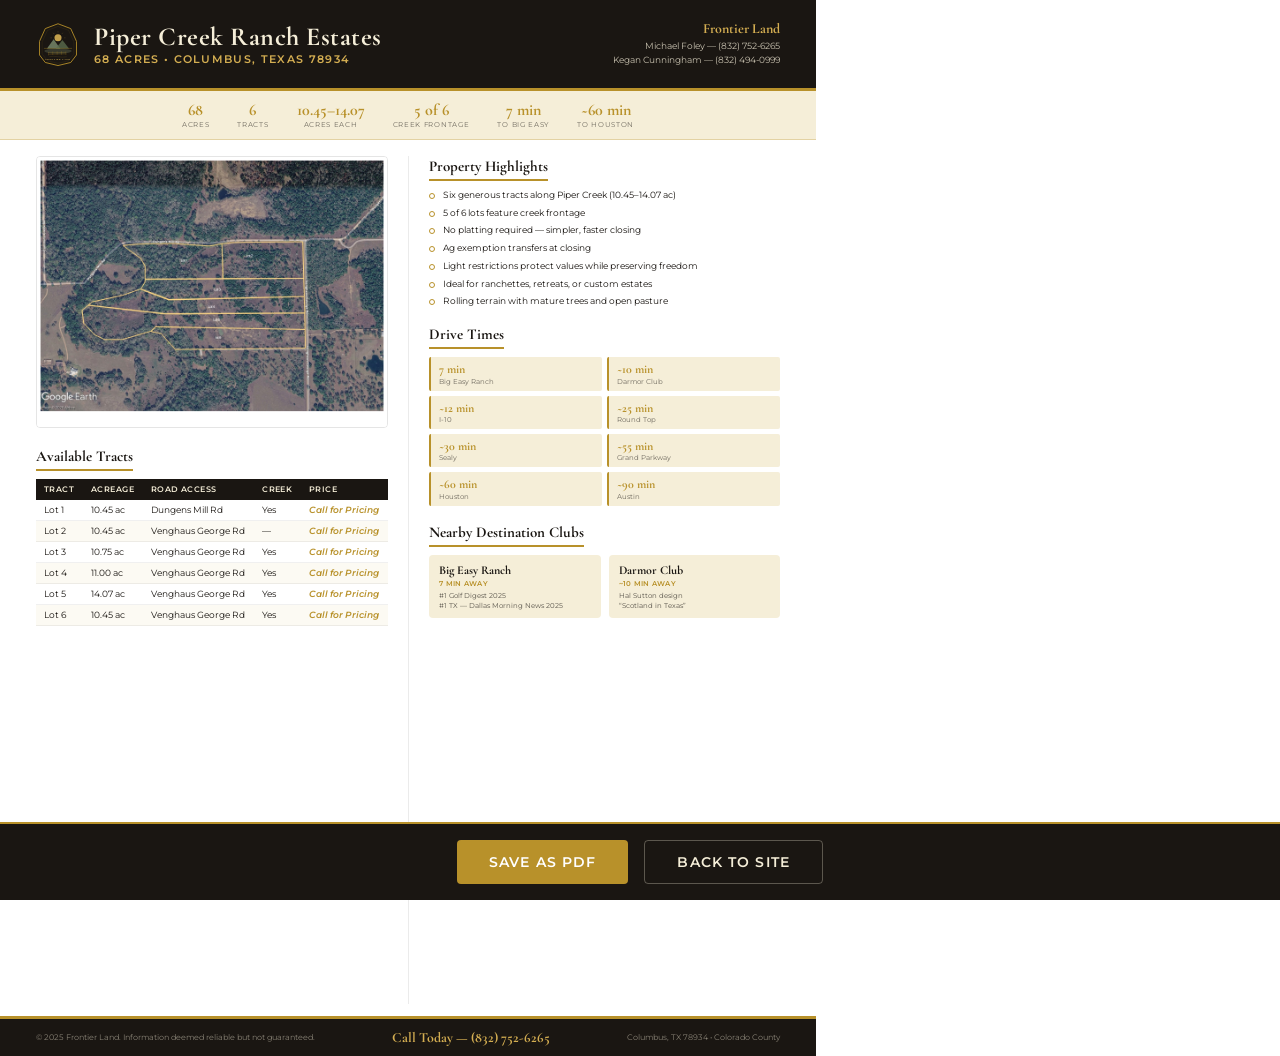
==== flyer.html @ 577f763b "Piper Creek Ranch Estates — full marketing site Single-page site with image slideshow hero, interact" ====
<!DOCTYPE html>
<html lang="en">
<head>
  <meta charset="UTF-8">
  <meta name="viewport" content="width=device-width, initial-scale=1.0">
  <title>Piper Creek Ranch Estates — Property Flyer</title>
  <link href="https://fonts.googleapis.com/css2?family=Cormorant+Garamond:wght@400;600;700&family=Montserrat:wght@400;500;600;700&display=swap" rel="stylesheet">
  <style>
    *, *::before, *::after { box-sizing: border-box; margin: 0; padding: 0; }

    :root {
      --ink: #1a1612;
      --gold: #b8912a;
      --gold-lt: #d4ae52;
      --parchment: #f5eed8;
      --sage: #7a8c6e;
    }

    @page {
      size: letter;
      margin: 0;
    }

    html, body {
      width: 8.5in;
      height: 11in;
      font-family: 'Montserrat', sans-serif;
      color: var(--ink);
      background: #fff;
      -webkit-print-color-adjust: exact !important;
      print-color-adjust: exact !important;
    }

    body {
      display: flex;
      flex-direction: column;
      padding: 0;
      overflow: hidden;
    }

    /* ── HEADER ── */
    .header {
      background: var(--ink);
      padding: 20px 36px;
      display: flex;
      align-items: center;
      justify-content: space-between;
      border-bottom: 3px solid var(--gold);
    }
    .header__brand {
      display: flex;
      align-items: center;
      gap: 14px;
    }
    .header__emblem { width: 44px; height: 44px; }
    .header__title {
      font-family: 'Cormorant Garamond', serif;
      font-size: 26px;
      font-weight: 700;
      color: var(--parchment);
      letter-spacing: 0.02em;
    }
    .header__sub {
      font-size: 11px;
      color: var(--gold-lt);
      font-weight: 600;
      letter-spacing: 0.12em;
      text-transform: uppercase;
    }
    .header__contact {
      text-align: right;
      color: var(--parchment);
    }
    .header__company {
      font-family: 'Cormorant Garamond', serif;
      font-size: 14px;
      font-weight: 700;
      color: var(--gold-lt);
      margin-bottom: 2px;
    }
    .header__person {
      font-size: 9px;
      line-height: 1.6;
      color: rgba(245,238,216,0.8);
    }

    /* ── STATS BAR ── */
    .stats {
      background: var(--parchment);
      padding: 10px 36px;
      display: flex;
      justify-content: center;
      gap: 28px;
      border-bottom: 1px solid rgba(184,145,42,0.3);
    }
    .stat {
      text-align: center;
    }
    .stat__value {
      font-family: 'Cormorant Garamond', serif;
      font-size: 16px;
      font-weight: 700;
      color: var(--gold);
      line-height: 1.2;
    }
    .stat__label {
      font-size: 7px;
      text-transform: uppercase;
      letter-spacing: 0.1em;
      color: var(--ink);
      opacity: 0.6;
    }

    /* ── MAIN CONTENT ── */
    .main {
      flex: 1;
      display: grid;
      grid-template-columns: 1fr 1fr;
      gap: 0;
      padding: 16px 36px 12px;
    }

    /* Left column */
    .left {
      padding-right: 20px;
    }

    .aerial-wrap {
      margin-bottom: 14px;
    }
    .aerial-img {
      width: 100%;
      border-radius: 4px;
      border: 1px solid rgba(0,0,0,0.1);
    }

    .section-label {
      font-family: 'Cormorant Garamond', serif;
      font-size: 15px;
      font-weight: 700;
      color: var(--ink);
      margin-bottom: 8px;
      padding-bottom: 4px;
      border-bottom: 2px solid var(--gold);
      display: inline-block;
    }

    /* Tract table */
    .tract-table {
      width: 100%;
      border-collapse: collapse;
      font-size: 8.5px;
      margin-bottom: 14px;
    }
    .tract-table thead {
      background: var(--ink);
      color: var(--parchment);
    }
    .tract-table th {
      font-weight: 600;
      font-size: 7.5px;
      text-transform: uppercase;
      letter-spacing: 0.06em;
      padding: 6px 8px;
      text-align: left;
    }
    .tract-table td {
      padding: 5px 8px;
      border-bottom: 1px solid rgba(0,0,0,0.06);
    }
    .tract-table tbody tr:nth-child(even) {
      background: rgba(245,238,216,0.3);
    }
    .price {
      color: var(--gold);
      font-weight: 600;
      font-style: italic;
    }

    /* Right column */
    .right {
      padding-left: 20px;
      border-left: 1px solid rgba(0,0,0,0.08);
    }

    /* Highlights */
    .highlights {
      margin-bottom: 16px;
    }
    .highlights ul {
      list-style: none;
      padding: 0;
    }
    .highlights li {
      position: relative;
      padding-left: 14px;
      margin-bottom: 5px;
      font-size: 8.5px;
      line-height: 1.5;
    }
    .highlights li::before {
      content: '';
      position: absolute;
      left: 0;
      top: 4px;
      width: 6px;
      height: 6px;
      border: 1.5px solid var(--gold);
      border-radius: 50%;
    }

    /* Distance grid */
    .distances {
      margin-bottom: 16px;
    }
    .dist-grid {
      display: grid;
      grid-template-columns: 1fr 1fr;
      gap: 5px;
    }
    .dist-item {
      background: var(--parchment);
      padding: 5px 8px;
      border-left: 2px solid var(--gold);
      border-radius: 2px;
    }
    .dist-value {
      font-family: 'Cormorant Garamond', serif;
      font-size: 12px;
      font-weight: 700;
      color: var(--gold);
      line-height: 1.2;
    }
    .dist-label {
      font-size: 7px;
      color: var(--ink);
      opacity: 0.6;
    }

    /* Clubs */
    .clubs {
      margin-bottom: 0;
    }
    .clubs__items {
      display: grid;
      grid-template-columns: 1fr 1fr;
      gap: 8px;
    }
    .club {
      background: var(--parchment);
      border-radius: 4px;
      padding: 8px 10px;
    }
    .club__name {
      font-family: 'Cormorant Garamond', serif;
      font-size: 12px;
      font-weight: 700;
      color: var(--ink);
      margin-bottom: 2px;
    }
    .club__detail {
      font-size: 7px;
      color: var(--gold);
      font-weight: 600;
      text-transform: uppercase;
      letter-spacing: 0.04em;
      margin-bottom: 3px;
    }
    .club__desc {
      font-size: 7px;
      color: var(--ink);
      opacity: 0.7;
      line-height: 1.4;
    }

    /* ── FOOTER ── */
    .footer {
      background: var(--ink);
      padding: 10px 36px;
      display: flex;
      justify-content: space-between;
      align-items: center;
      border-top: 3px solid var(--gold);
    }
    .footer__left {
      font-size: 7.5px;
      color: rgba(245,238,216,0.5);
    }
    .footer__right {
      font-size: 7.5px;
      color: rgba(245,238,216,0.5);
    }
    .footer__cta {
      font-family: 'Cormorant Garamond', serif;
      font-size: 14px;
      font-weight: 700;
      color: var(--gold-lt);
    }

    /* ── SCREEN-ONLY: action bar ── */
    @media screen {
      .action-bar {
        position: fixed;
        bottom: 0; left: 0; right: 0;
        background: var(--ink);
        padding: 16px 24px;
        display: flex;
        justify-content: center;
        gap: 16px;
        z-index: 100;
        border-top: 2px solid var(--gold);
      }
      .action-bar__btn {
        display: inline-flex;
        align-items: center;
        justify-content: center;
        padding: 12px 32px;
        font-family: 'Montserrat', sans-serif;
        font-weight: 600;
        font-size: 14px;
        text-transform: uppercase;
        letter-spacing: 0.08em;
        border: none;
        border-radius: 4px;
        cursor: pointer;
        text-decoration: none;
        transition: background 0.2s;
      }
      .action-bar__btn--print {
        background: var(--gold);
        color: #fff;
      }
      .action-bar__btn--print:hover { background: var(--gold-lt); }
      .action-bar__btn--back {
        background: transparent;
        color: var(--parchment);
        border: 1px solid rgba(245,238,216,0.3);
      }
      .action-bar__btn--back:hover { border-color: var(--gold); color: var(--gold-lt); }

      body { margin-bottom: 70px; }
    }

    @media print {
      .action-bar { display: none !important; }
      body { margin-bottom: 0; }
    }
  </style>
</head>
<body>

  <!-- HEADER -->
  <div class="header">
    <div class="header__brand">
      <img src="emblem.svg" alt="" class="header__emblem">
      <div>
        <div class="header__title">Piper Creek Ranch Estates</div>
        <div class="header__sub">68 Acres &bull; Columbus, Texas 78934</div>
      </div>
    </div>
    <div class="header__contact">
      <div class="header__company">Frontier Land</div>
      <div class="header__person">Michael Foley &mdash; (832) 752-6265</div>
      <div class="header__person">Kegan Cunningham &mdash; (832) 494-0999</div>
    </div>
  </div>

  <!-- STATS BAR -->
  <div class="stats">
    <div class="stat"><div class="stat__value">68</div><div class="stat__label">Acres</div></div>
    <div class="stat"><div class="stat__value">6</div><div class="stat__label">Tracts</div></div>
    <div class="stat"><div class="stat__value">10.45&ndash;14.07</div><div class="stat__label">Acres Each</div></div>
    <div class="stat"><div class="stat__value">5 of 6</div><div class="stat__label">Creek Frontage</div></div>
    <div class="stat"><div class="stat__value">7 min</div><div class="stat__label">to Big Easy</div></div>
    <div class="stat"><div class="stat__value">~60 min</div><div class="stat__label">to Houston</div></div>
  </div>

  <!-- MAIN -->
  <div class="main">

    <!-- LEFT -->
    <div class="left">
      <div class="aerial-wrap">
        <img src="lot-plan-aerial.jpg" alt="Lot plan aerial" class="aerial-img">
      </div>

      <div class="section-label">Available Tracts</div>
      <table class="tract-table">
        <thead>
          <tr>
            <th>Tract</th>
            <th>Acreage</th>
            <th>Road Access</th>
            <th>Creek</th>
            <th>Price</th>
          </tr>
        </thead>
        <tbody>
          <tr><td>Lot 1</td><td>10.45 ac</td><td>Dungens Mill Rd</td><td>Yes</td><td class="price">Call for Pricing</td></tr>
          <tr><td>Lot 2</td><td>10.45 ac</td><td>Venghaus George Rd</td><td>&mdash;</td><td class="price">Call for Pricing</td></tr>
          <tr><td>Lot 3</td><td>10.75 ac</td><td>Venghaus George Rd</td><td>Yes</td><td class="price">Call for Pricing</td></tr>
          <tr><td>Lot 4</td><td>11.00 ac</td><td>Venghaus George Rd</td><td>Yes</td><td class="price">Call for Pricing</td></tr>
          <tr><td>Lot 5</td><td>14.07 ac</td><td>Venghaus George Rd</td><td>Yes</td><td class="price">Call for Pricing</td></tr>
          <tr><td>Lot 6</td><td>10.45 ac</td><td>Venghaus George Rd</td><td>Yes</td><td class="price">Call for Pricing</td></tr>
        </tbody>
      </table>
    </div>

    <!-- RIGHT -->
    <div class="right">
      <div class="highlights">
        <div class="section-label">Property Highlights</div>
        <ul>
          <li>Six generous tracts along Piper Creek (10.45&ndash;14.07 ac)</li>
          <li>5 of 6 lots feature creek frontage</li>
          <li>No platting required &mdash; simpler, faster closing</li>
          <li>Ag exemption transfers at closing</li>
          <li>Light restrictions protect values while preserving freedom</li>
          <li>Ideal for ranchettes, retreats, or custom estates</li>
          <li>Rolling terrain with mature trees and open pasture</li>
        </ul>
      </div>

      <div class="distances">
        <div class="section-label">Drive Times</div>
        <div class="dist-grid">
          <div class="dist-item"><div class="dist-value">7 min</div><div class="dist-label">Big Easy Ranch</div></div>
          <div class="dist-item"><div class="dist-value">~10 min</div><div class="dist-label">Darmor Club</div></div>
          <div class="dist-item"><div class="dist-value">~12 min</div><div class="dist-label">I-10</div></div>
          <div class="dist-item"><div class="dist-value">~25 min</div><div class="dist-label">Round Top</div></div>
          <div class="dist-item"><div class="dist-value">~30 min</div><div class="dist-label">Sealy</div></div>
          <div class="dist-item"><div class="dist-value">~55 min</div><div class="dist-label">Grand Parkway</div></div>
          <div class="dist-item"><div class="dist-value">~60 min</div><div class="dist-label">Houston</div></div>
          <div class="dist-item"><div class="dist-value">~90 min</div><div class="dist-label">Austin</div></div>
        </div>
      </div>

      <div class="clubs">
        <div class="section-label">Nearby Destination Clubs</div>
        <div class="clubs__items">
          <div class="club">
            <div class="club__name">Big Easy Ranch</div>
            <div class="club__detail">7 min away</div>
            <div class="club__desc">#1 Golf Digest 2025<br>#1 TX &mdash; Dallas Morning News 2025</div>
          </div>
          <div class="club">
            <div class="club__name">Darmor Club</div>
            <div class="club__detail">~10 min away</div>
            <div class="club__desc">Hal Sutton design<br>&ldquo;Scotland in Texas&rdquo;</div>
          </div>
        </div>
      </div>
    </div>

  </div>

  <!-- FOOTER -->
  <div class="footer">
    <div class="footer__left">&copy; 2025 Frontier Land. Information deemed reliable but not guaranteed.</div>
    <div class="footer__cta">Call Today &mdash; (832) 752-6265</div>
    <div class="footer__right">Columbus, TX 78934 &bull; Colorado County</div>
  </div>

  <!-- Screen-only action bar -->
  <div class="action-bar">
    <button class="action-bar__btn action-bar__btn--print" onclick="window.print()">Save as PDF</button>
    <a href="index.html" class="action-bar__btn action-bar__btn--back">Back to Site</a>
  </div>

</body>
</html>
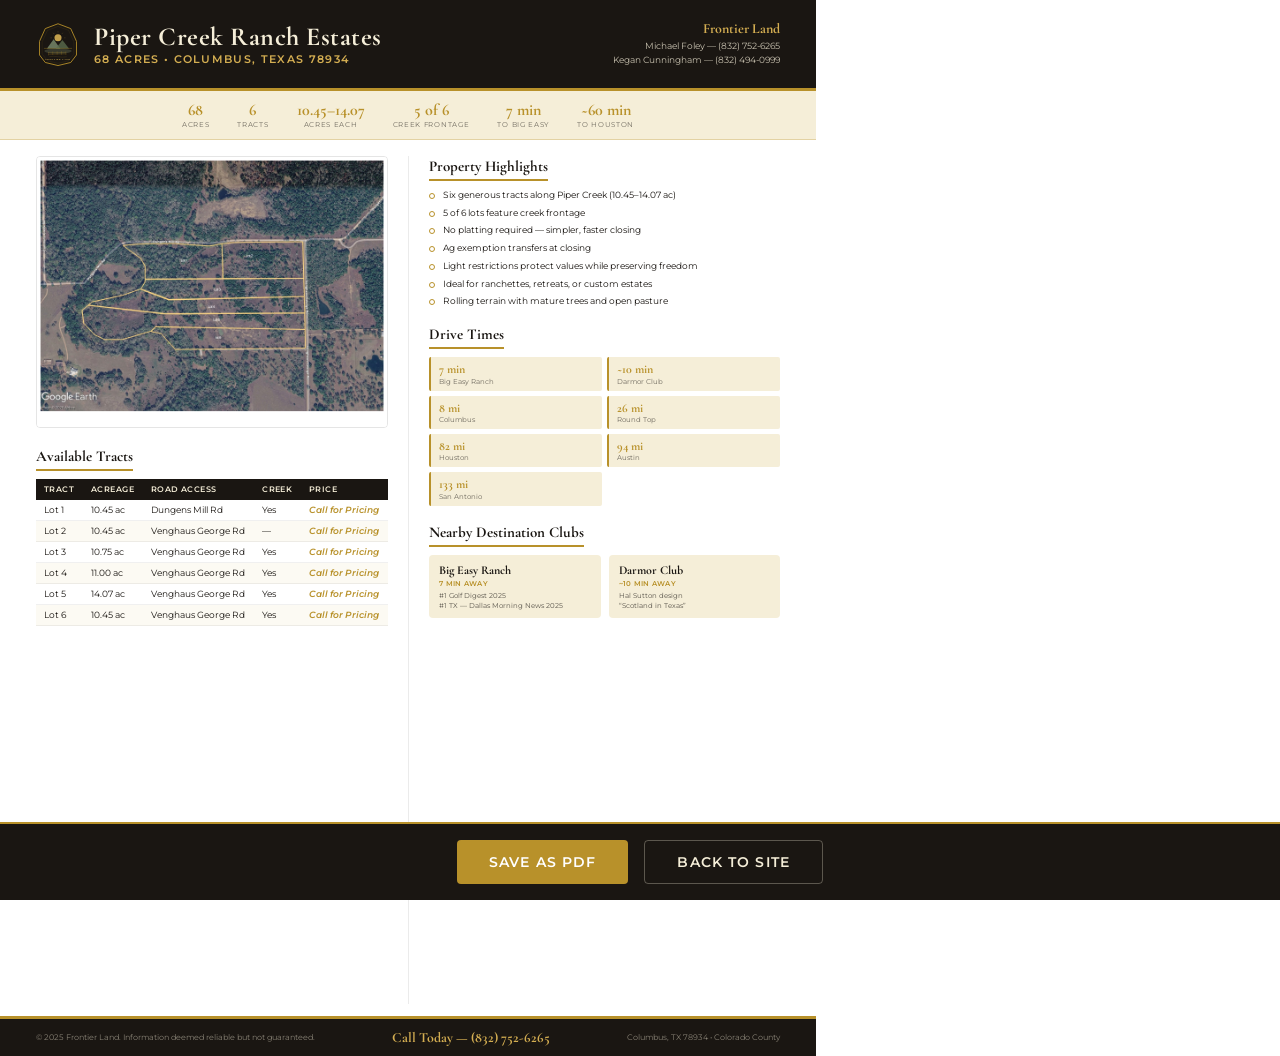
==== commit 011c3799: "Update distances: 8mi Columbus, 26mi Round Top, 82mi Houston, 94mi Austin, 133mi San Antonio Co-Auth" ====
--- a/flyer.html
+++ b/flyer.html
@@ -426,12 +426,11 @@
         <div class="dist-grid">
           <div class="dist-item"><div class="dist-value">7 min</div><div class="dist-label">Big Easy Ranch</div></div>
           <div class="dist-item"><div class="dist-value">~10 min</div><div class="dist-label">Darmor Club</div></div>
-          <div class="dist-item"><div class="dist-value">~12 min</div><div class="dist-label">I-10</div></div>
-          <div class="dist-item"><div class="dist-value">~25 min</div><div class="dist-label">Round Top</div></div>
-          <div class="dist-item"><div class="dist-value">~30 min</div><div class="dist-label">Sealy</div></div>
-          <div class="dist-item"><div class="dist-value">~55 min</div><div class="dist-label">Grand Parkway</div></div>
-          <div class="dist-item"><div class="dist-value">~60 min</div><div class="dist-label">Houston</div></div>
-          <div class="dist-item"><div class="dist-value">~90 min</div><div class="dist-label">Austin</div></div>
+          <div class="dist-item"><div class="dist-value">8 mi</div><div class="dist-label">Columbus</div></div>
+          <div class="dist-item"><div class="dist-value">26 mi</div><div class="dist-label">Round Top</div></div>
+          <div class="dist-item"><div class="dist-value">82 mi</div><div class="dist-label">Houston</div></div>
+          <div class="dist-item"><div class="dist-value">94 mi</div><div class="dist-label">Austin</div></div>
+          <div class="dist-item"><div class="dist-value">133 mi</div><div class="dist-label">San Antonio</div></div>
         </div>
       </div>
 
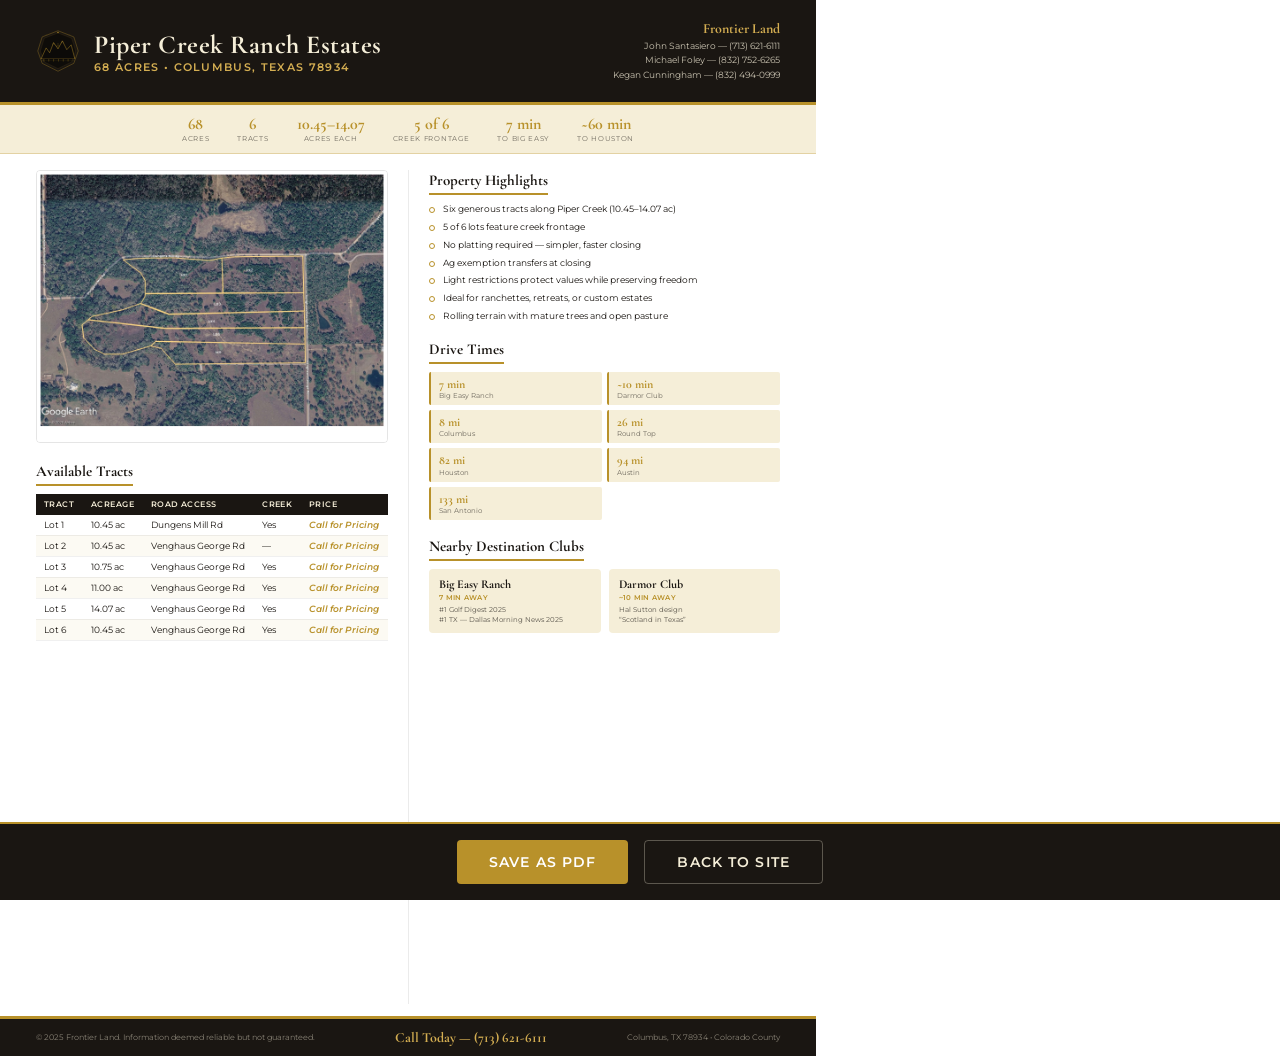
==== commit a4bcc5f9: "Add John Santasiero as primary contact (713) 621-6111 Listed first before Michael Foley and Kegan Cu" ====
--- a/flyer.html
+++ b/flyer.html
@@ -360,6 +360,7 @@
     </div>
     <div class="header__contact">
       <div class="header__company">Frontier Land</div>
+      <div class="header__person">John Santasiero &mdash; (713) 621-6111</div>
       <div class="header__person">Michael Foley &mdash; (832) 752-6265</div>
       <div class="header__person">Kegan Cunningham &mdash; (832) 494-0999</div>
     </div>
@@ -456,7 +457,7 @@
   <!-- FOOTER -->
   <div class="footer">
     <div class="footer__left">&copy; 2025 Frontier Land. Information deemed reliable but not guaranteed.</div>
-    <div class="footer__cta">Call Today &mdash; (832) 752-6265</div>
+    <div class="footer__cta">Call Today &mdash; (713) 621-6111</div>
     <div class="footer__right">Columbus, TX 78934 &bull; Colorado County</div>
   </div>
 
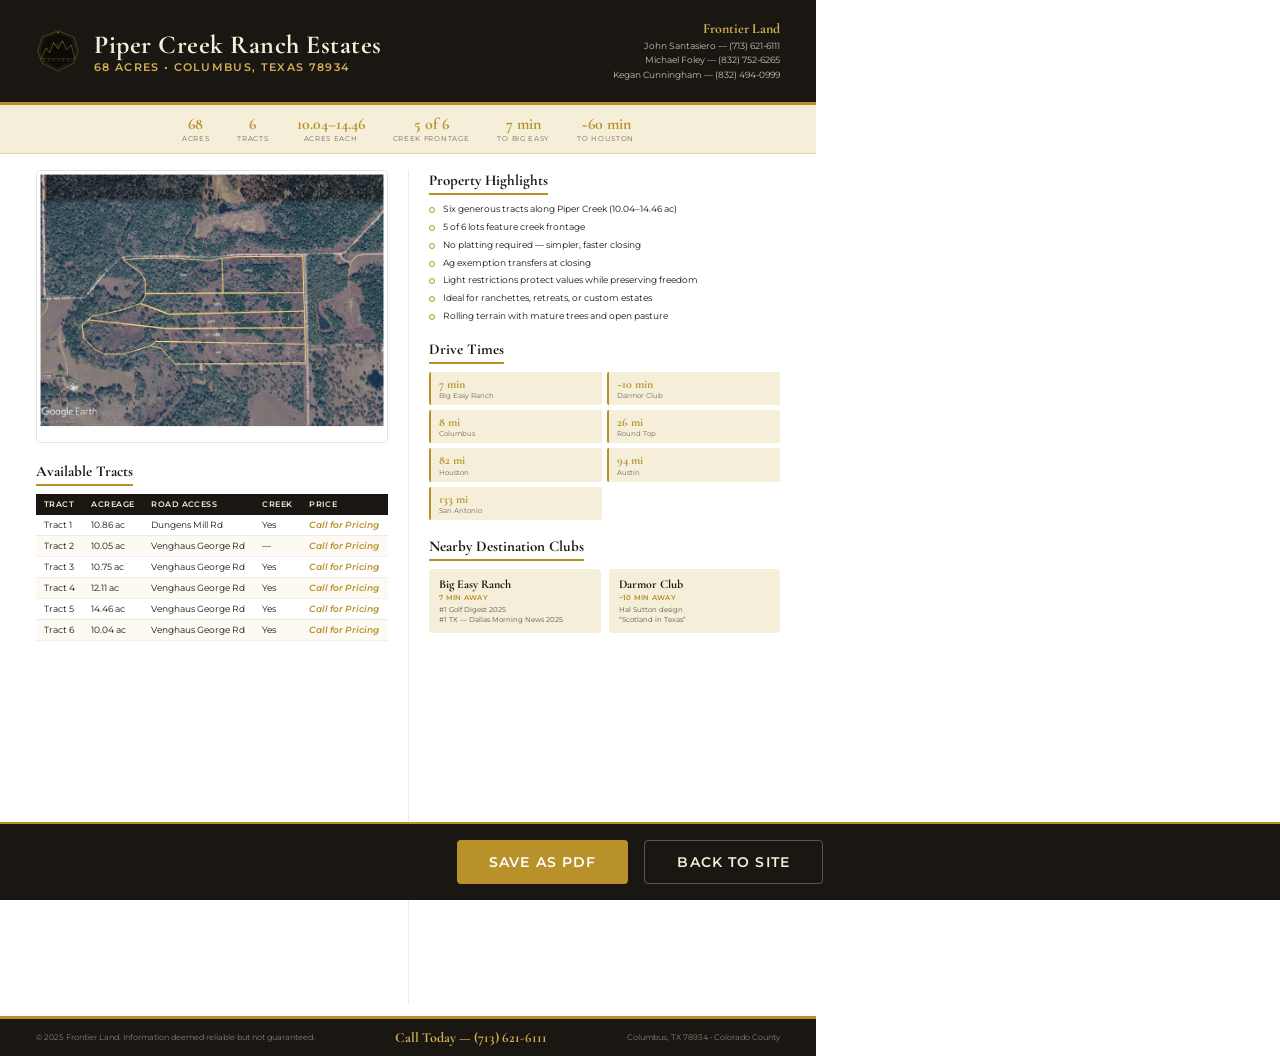
==== commit f0b2a239: "Add preliminary plat section and update to surveyed tract acreages - Add "Preliminary Plat" section " ====
--- a/flyer.html
+++ b/flyer.html
@@ -370,7 +370,7 @@
   <div class="stats">
     <div class="stat"><div class="stat__value">68</div><div class="stat__label">Acres</div></div>
     <div class="stat"><div class="stat__value">6</div><div class="stat__label">Tracts</div></div>
-    <div class="stat"><div class="stat__value">10.45&ndash;14.07</div><div class="stat__label">Acres Each</div></div>
+    <div class="stat"><div class="stat__value">10.04&ndash;14.46</div><div class="stat__label">Acres Each</div></div>
     <div class="stat"><div class="stat__value">5 of 6</div><div class="stat__label">Creek Frontage</div></div>
     <div class="stat"><div class="stat__value">7 min</div><div class="stat__label">to Big Easy</div></div>
     <div class="stat"><div class="stat__value">~60 min</div><div class="stat__label">to Houston</div></div>
@@ -397,12 +397,12 @@
           </tr>
         </thead>
         <tbody>
-          <tr><td>Lot 1</td><td>10.45 ac</td><td>Dungens Mill Rd</td><td>Yes</td><td class="price">Call for Pricing</td></tr>
-          <tr><td>Lot 2</td><td>10.45 ac</td><td>Venghaus George Rd</td><td>&mdash;</td><td class="price">Call for Pricing</td></tr>
-          <tr><td>Lot 3</td><td>10.75 ac</td><td>Venghaus George Rd</td><td>Yes</td><td class="price">Call for Pricing</td></tr>
-          <tr><td>Lot 4</td><td>11.00 ac</td><td>Venghaus George Rd</td><td>Yes</td><td class="price">Call for Pricing</td></tr>
-          <tr><td>Lot 5</td><td>14.07 ac</td><td>Venghaus George Rd</td><td>Yes</td><td class="price">Call for Pricing</td></tr>
-          <tr><td>Lot 6</td><td>10.45 ac</td><td>Venghaus George Rd</td><td>Yes</td><td class="price">Call for Pricing</td></tr>
+          <tr><td>Tract 1</td><td>10.86 ac</td><td>Dungens Mill Rd</td><td>Yes</td><td class="price">Call for Pricing</td></tr>
+          <tr><td>Tract 2</td><td>10.05 ac</td><td>Venghaus George Rd</td><td>&mdash;</td><td class="price">Call for Pricing</td></tr>
+          <tr><td>Tract 3</td><td>10.75 ac</td><td>Venghaus George Rd</td><td>Yes</td><td class="price">Call for Pricing</td></tr>
+          <tr><td>Tract 4</td><td>12.11 ac</td><td>Venghaus George Rd</td><td>Yes</td><td class="price">Call for Pricing</td></tr>
+          <tr><td>Tract 5</td><td>14.46 ac</td><td>Venghaus George Rd</td><td>Yes</td><td class="price">Call for Pricing</td></tr>
+          <tr><td>Tract 6</td><td>10.04 ac</td><td>Venghaus George Rd</td><td>Yes</td><td class="price">Call for Pricing</td></tr>
         </tbody>
       </table>
     </div>
@@ -412,7 +412,7 @@
       <div class="highlights">
         <div class="section-label">Property Highlights</div>
         <ul>
-          <li>Six generous tracts along Piper Creek (10.45&ndash;14.07 ac)</li>
+          <li>Six generous tracts along Piper Creek (10.04&ndash;14.46 ac)</li>
           <li>5 of 6 lots feature creek frontage</li>
           <li>No platting required &mdash; simpler, faster closing</li>
           <li>Ag exemption transfers at closing</li>
